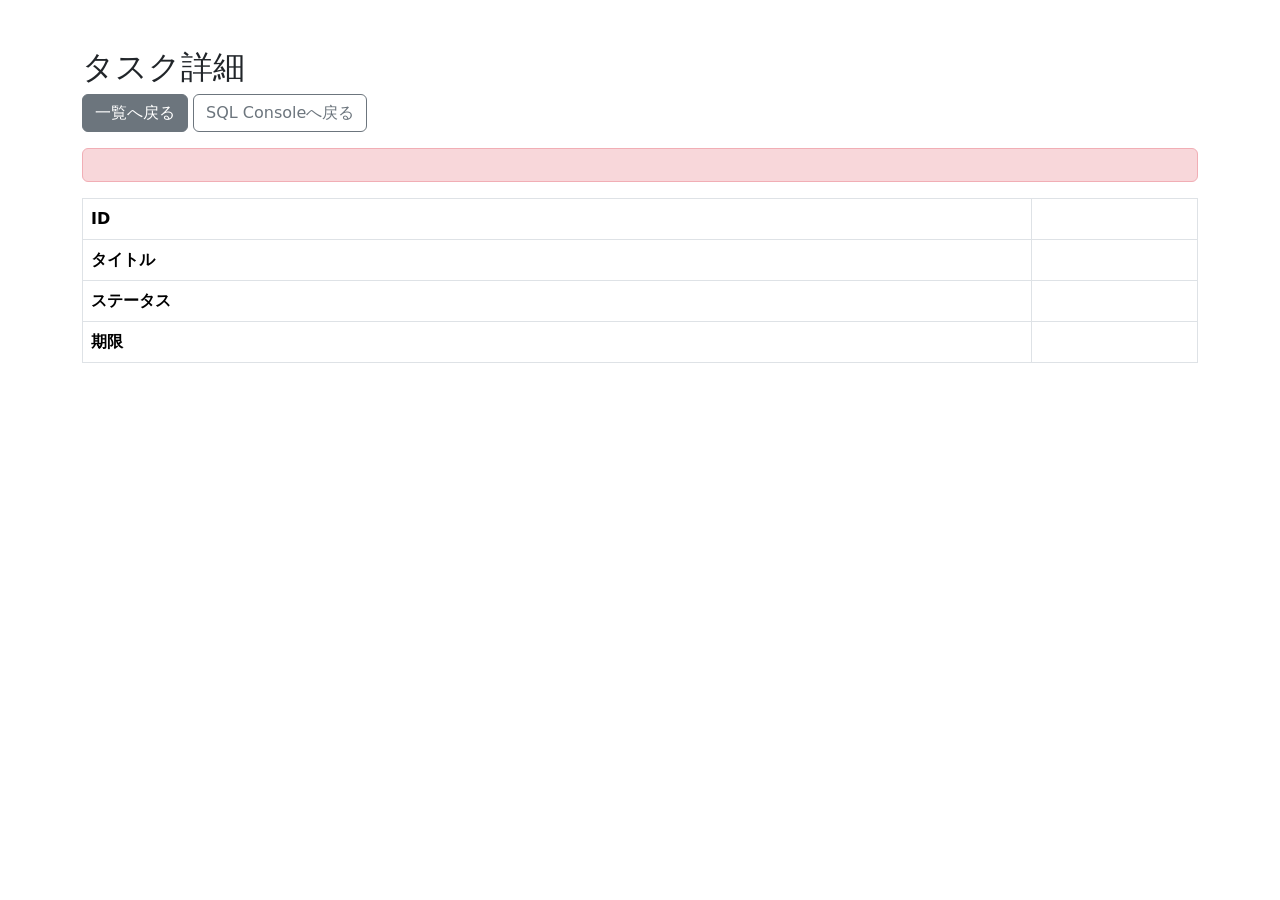
==== src/main/resources/templates/detail.html @ 8ff1f27a "Add task list and detail pages" ====
<!DOCTYPE html>
<html xmlns:th="http://www.thymeleaf.org">
<head>
    <title>Task Detail</title>
    <link rel="stylesheet" href="https://cdn.jsdelivr.net/npm/bootstrap@5.3.0/dist/css/bootstrap.min.css">
</head>
<body class="container mt-5">
<h2>タスク詳細</h2>

<div class="mb-3">
    <a href="/list" class="btn btn-secondary">一覧へ戻る</a>
    <a href="/" class="btn btn-outline-secondary">SQL Consoleへ戻る</a>
</div>

<div th:if="${error}" class="alert alert-danger" th:text="${error}"></div>

<table th:if="${task}" class="table table-bordered">
    <tr>
        <th>ID</th>
        <td th:text="${task.id}"></td>
    </tr>
    <tr>
        <th>タイトル</th>
        <td th:text="${task.title}"></td>
    </tr>
    <tr>
        <th>ステータス</th>
        <td th:text="${task.status}"></td>
    </tr>
    <tr>
        <th>期限</th>
        <td th:text="${task.due_date}"></td>
    </tr>
</table>
</body>
</html>
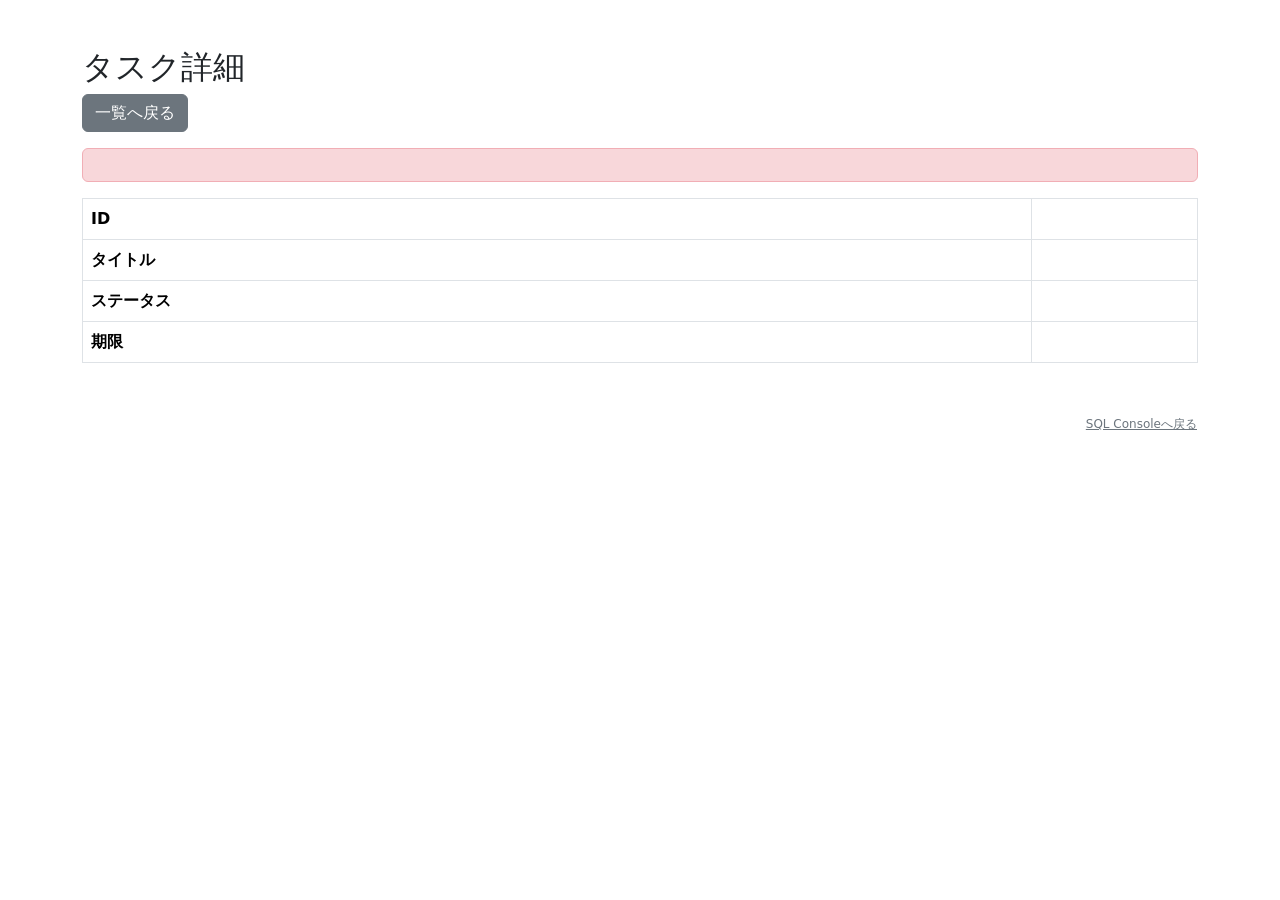
==== commit 99bbd833: "Update routing and SQL console UI flow" ====
--- a/src/main/resources/templates/detail.html
+++ b/src/main/resources/templates/detail.html
@@ -9,7 +9,6 @@
 
 <div class="mb-3">
     <a href="/list" class="btn btn-secondary">一覧へ戻る</a>
-    <a href="/" class="btn btn-outline-secondary">SQL Consoleへ戻る</a>
 </div>
 
 <div th:if="${error}" class="alert alert-danger" th:text="${error}"></div>
@@ -32,6 +31,12 @@
         <td th:text="${task.due_date}"></td>
     </tr>
 </table>
+
+<div class="mt-5 text-end">
+    <a href="/query" class="btn btn-link btn-sm p-0 text-secondary" style="font-size: 0.75rem;">SQL Consoleへ戻る</a>
+</div>
 </body>
 </html>
 
+
+
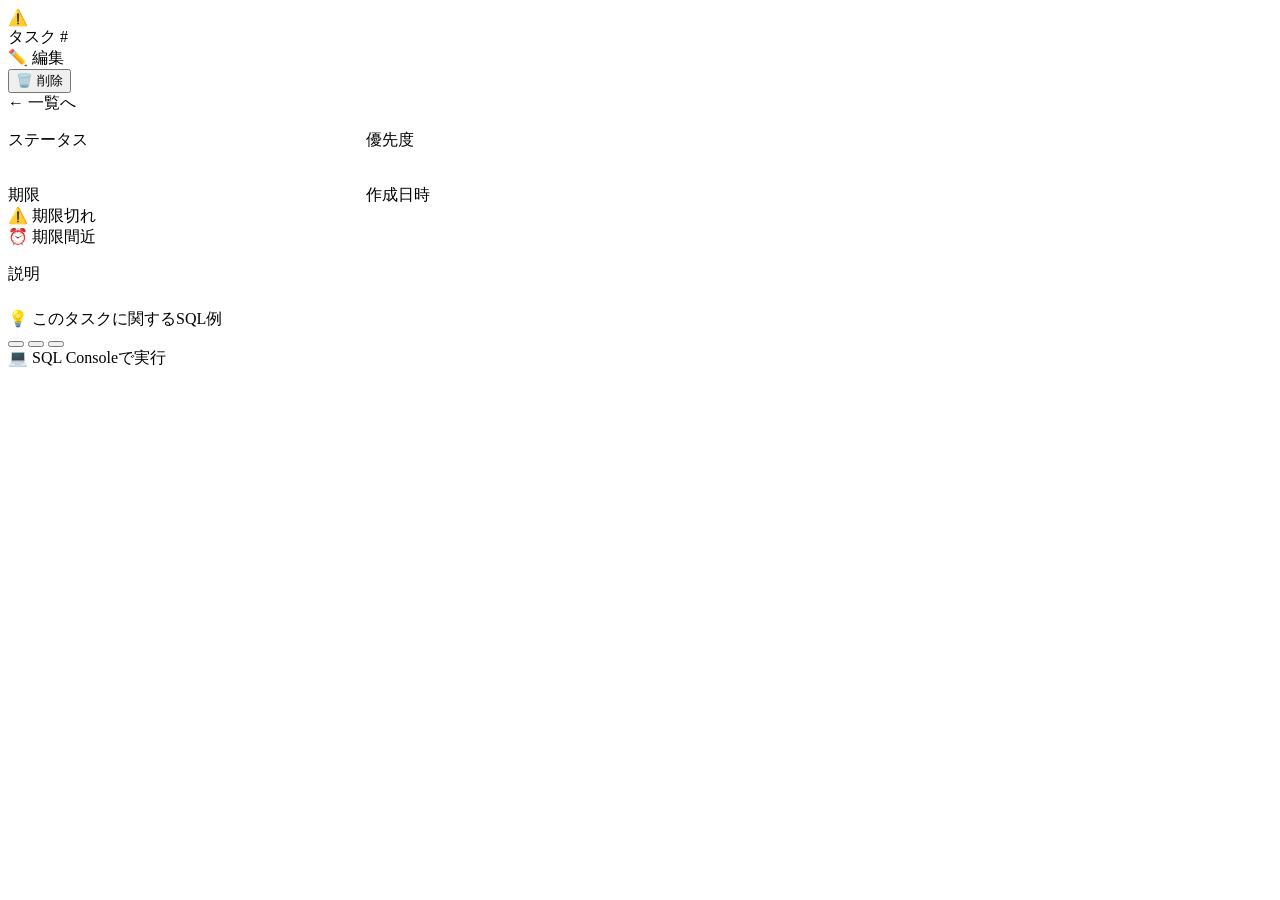
==== commit fb008b46: "Enhance task manager dashboard and SQL tools" ====
--- a/src/main/resources/templates/detail.html
+++ b/src/main/resources/templates/detail.html
@@ -1,42 +1,103 @@
 <!DOCTYPE html>
 <html xmlns:th="http://www.thymeleaf.org">
-<head>
-    <title>Task Detail</title>
-    <link rel="stylesheet" href="https://cdn.jsdelivr.net/npm/bootstrap@5.3.0/dist/css/bootstrap.min.css">
-</head>
-<body class="container mt-5">
-<h2>タスク詳細</h2>
+<head th:replace="~{fragments/layout :: head('タスク詳細')}"></head>
+<body>
+<div class="app-wrapper">
+    <nav th:replace="~{fragments/layout :: sidebar('list')}"></nav>
+    <div class="main-content">
+        <header th:replace="~{fragments/layout :: topbar('📄 タスク詳細')}"></header>
+        <div class="page-body">
 
-<div class="mb-3">
-    <a href="/list" class="btn btn-secondary">一覧へ戻る</a>
+            <div th:if="${error}" class="alert alert-danger">⚠️ <span th:text="${error}"></span></div>
+
+            <div th:if="${task}" style="max-width: 700px;">
+                <!-- Task Detail Card -->
+                <div class="card mb-4">
+                    <div class="card-header" style="justify-content: space-between;">
+                        <span>タスク #<span th:text="${task.id}"></span></span>
+                        <div class="d-flex gap-2">
+                            <a th:href="@{'/tasks/edit/' + ${task.id}}" class="btn btn-primary btn-sm">✏️ 編集</a>
+                            <form th:action="@{'/tasks/delete/' + ${task.id}}" method="post"
+                                  onsubmit="return confirm('このタスクを削除しますか？')">
+                                <button type="submit" class="btn btn-danger btn-sm">🗑️ 削除</button>
+                            </form>
+                            <a th:href="@{/list}" class="btn btn-ghost btn-sm">← 一覧へ</a>
+                        </div>
+                    </div>
+                    <div class="card-body">
+                        <h2 style="font-size: 1.4rem; font-weight: 700; margin: 0 0 1rem;"
+                            th:text="${task.title}"></h2>
+
+                        <div style="display: grid; grid-template-columns: 1fr 1fr; gap: 1rem; margin-bottom: 1rem;">
+                            <div>
+                                <div class="form-label">ステータス</div>
+                                <span class="badge"
+                                      th:classappend="'badge-' + ${#strings.toLowerCase(task.status)}"
+                                      th:text="${task.status}"
+                                      style="font-size: 0.85rem; padding: 0.3rem 0.75rem;"></span>
+                            </div>
+                            <div>
+                                <div class="form-label">優先度</div>
+                                <span class="badge"
+                                      th:classappend="'badge-' + ${#strings.toLowerCase(task.priority)}"
+                                      th:text="${task.priority}"
+                                      style="font-size: 0.85rem; padding: 0.3rem 0.75rem;"></span>
+                            </div>
+                            <div>
+                                <div class="form-label">期限</div>
+                                <div style="font-weight: 500;" th:text="${task.due_date != null ? task.due_date : '未設定'}"></div>
+                                <div th:if="${task.overdue}" class="text-sm" style="color: var(--danger);">⚠️ 期限切れ</div>
+                                <div th:if="${task.dueSoon and !task.overdue}" class="text-sm" style="color: var(--warning);">⏰ 期限間近</div>
+                            </div>
+                            <div>
+                                <div class="form-label">作成日時</div>
+                                <div class="text-sm text-muted" th:text="${task.created_at}"></div>
+                            </div>
+                        </div>
+
+                        <div th:if="${task.description != null and !#strings.isEmpty(task.description)}">
+                            <div class="form-label">説明</div>
+                            <div style="background: var(--surface-2); border-radius: 0.5rem; padding: 0.75rem 1rem;
+                                        white-space: pre-wrap; font-size: 0.875rem; line-height: 1.6;"
+                                 th:text="${task.description}"></div>
+                        </div>
+                    </div>
+                </div>
+
+                <!-- Quick SQL for this task -->
+                <div class="card">
+                    <div class="card-header">💡 このタスクに関するSQL例</div>
+                    <div class="card-body">
+                        <div class="snippet-list">
+                            <button class="snippet-btn"
+                                    onclick="fillQuery(this.dataset.sql)"
+                                    th:attr="data-sql=|SELECT * FROM tasks WHERE id = ${task.id};|"
+                                    th:text="'SELECT * FROM tasks WHERE id = ' + ${task.id} + ';'"></button>
+                            <button class="snippet-btn"
+                                    onclick="fillQuery(this.dataset.sql)"
+                                    th:attr="data-sql=|UPDATE tasks SET status = 'DONE' WHERE id = ${task.id};|"
+                                    th:text="'UPDATE tasks SET status = \'DONE\' WHERE id = ' + ${task.id} + ';'"></button>
+                            <button class="snippet-btn"
+                                    onclick="fillQuery(this.dataset.sql)"
+                                    th:attr="data-sql=|UPDATE tasks SET status = 'DOING' WHERE id = ${task.id};|"
+                                    th:text="'UPDATE tasks SET status = \'DOING\' WHERE id = ' + ${task.id} + ';'"></button>
+                        </div>
+                        <div class="mt-3">
+                            <a th:href="@{/query}" class="btn btn-outline btn-sm">💻 SQL Consoleで実行</a>
+                        </div>
+                    </div>
+                </div>
+            </div>
+
+        </div>
+    </div>
 </div>
-
-<div th:if="${error}" class="alert alert-danger" th:text="${error}"></div>
-
-<table th:if="${task}" class="table table-bordered">
-    <tr>
-        <th>ID</th>
-        <td th:text="${task.id}"></td>
-    </tr>
-    <tr>
-        <th>タイトル</th>
-        <td th:text="${task.title}"></td>
-    </tr>
-    <tr>
-        <th>ステータス</th>
-        <td th:text="${task.status}"></td>
-    </tr>
-    <tr>
-        <th>期限</th>
-        <td th:text="${task.due_date}"></td>
-    </tr>
-</table>
-
-<div class="mt-5 text-end">
-    <a href="/query" class="btn btn-link btn-sm p-0 text-secondary" style="font-size: 0.75rem;">SQL Consoleへ戻る</a>
-</div>
+<div th:replace="~{fragments/layout :: scripts}"></div>
+<script>
+function fillQuery(sql) {
+    sessionStorage.setItem('pendingQuery', sql);
+    window.location.href = '/query';
+}
+</script>
 </body>
 </html>
-
-
-
